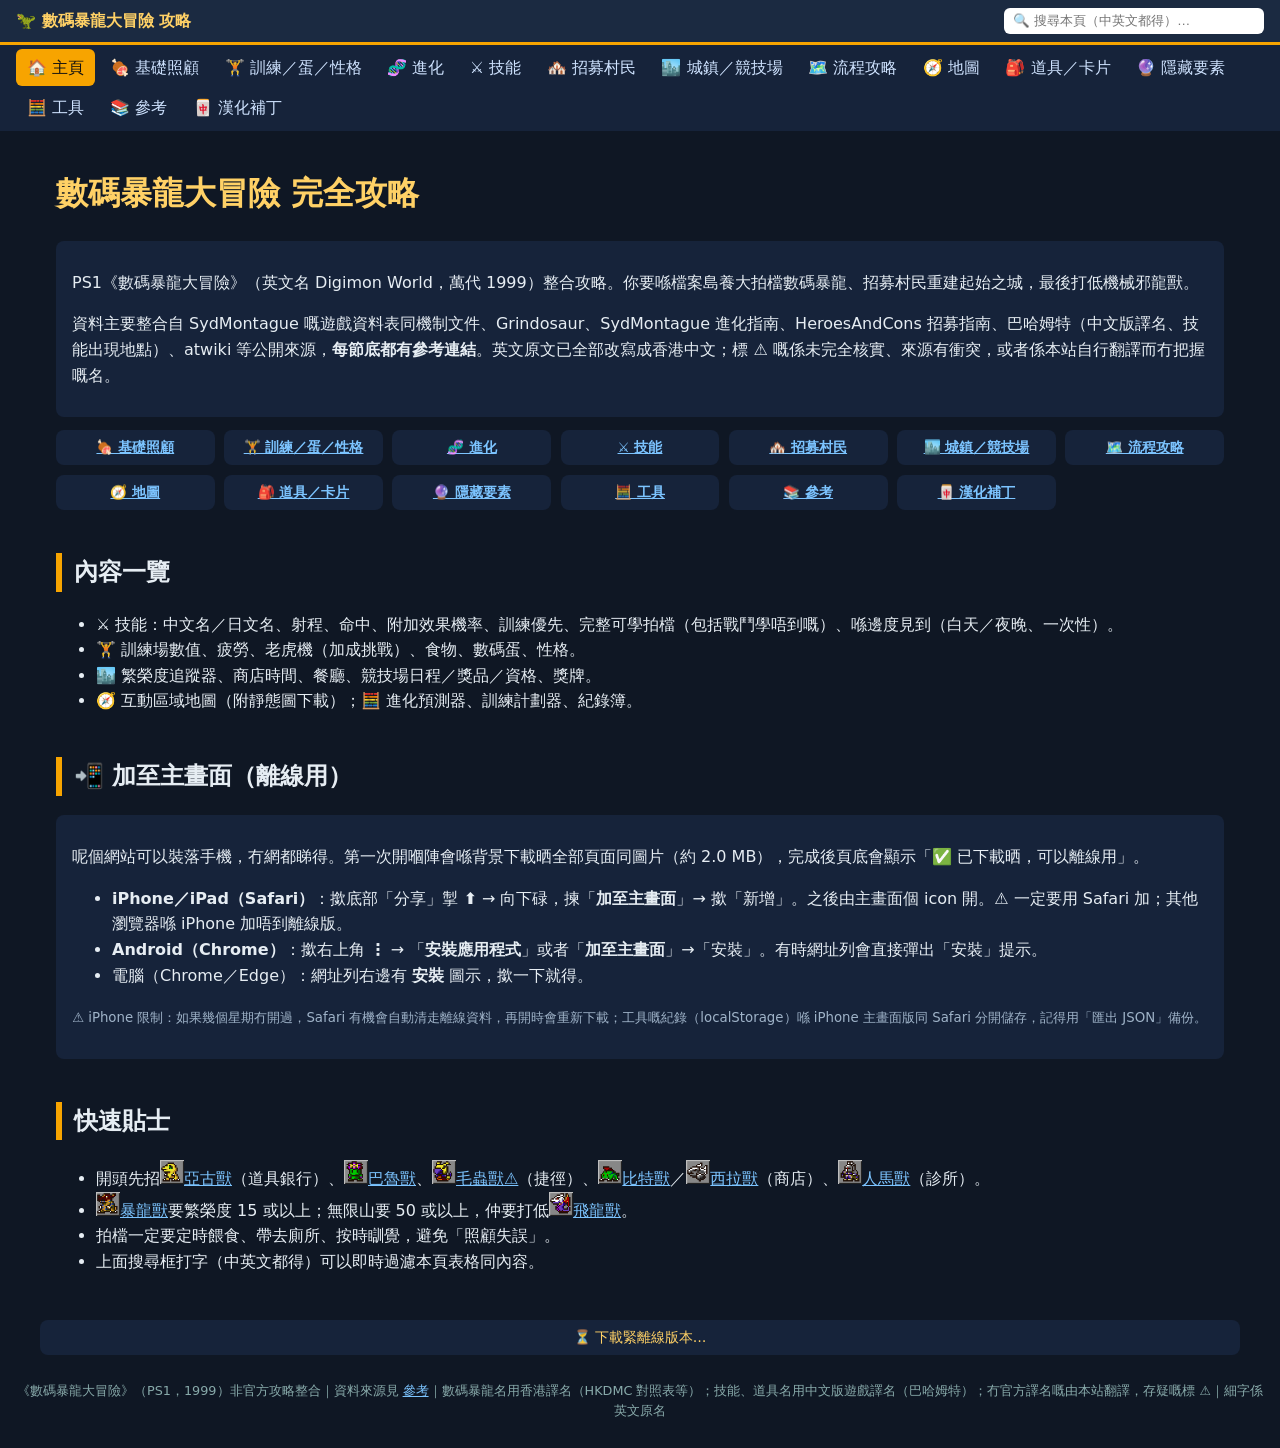
==== index.html @ 7f52abaa "Fix evolution text colour (.el class clash), cache-busting asset URLs, network-first SW for html/css" ====
<!doctype html><html lang="zh-HK"><head><meta charset="utf-8"><meta name="viewport" content="width=device-width,initial-scale=1"><title>數碼暴龍大冒險 完全攻略 – 數碼暴龍大冒險 攻略</title><link rel="stylesheet" href="style.css?v=881ddd2e5f"><link rel="manifest" href="manifest.webmanifest"><meta name="theme-color" content="#1b2a41"><link rel="icon" type="image/png" sizes="192x192" href="img/pwa/icon-192.png"><link rel="apple-touch-icon" href="img/pwa/apple-touch-icon.png"><meta name="apple-mobile-web-app-capable" content="yes"><meta name="mobile-web-app-capable" content="yes"><meta name="apple-mobile-web-app-status-bar-style" content="black-translucent"><meta name="apple-mobile-web-app-title" content="數碼暴龍攻略"></head><body>
<header><button id="hb" aria-label="選單">☰</button><a class="logo" href="index.html">🦖 數碼暴龍大冒險 攻略</a><input id="q" type="search" placeholder="🔍 搜尋本頁（中英文都得）…"></header>
<nav id="nav"><a href="index.html" class=on>🏠 主頁</a><a href="basics.html">🍖 基礎照顧</a><a href="training.html">🏋️ 訓練／蛋／性格</a><a href="evolution.html">🧬 進化</a><a href="techniques.html">⚔️ 技能</a><a href="recruitment.html">🏘️ 招募村民</a><a href="town.html">🏙️ 城鎮／競技場</a><a href="walkthrough.html">🗺️ 流程攻略</a><a href="map.html">🧭 地圖</a><a href="items.html">🎒 道具／卡片</a><a href="secrets.html">🔮 隱藏要素</a><a href="tools.html">🧮 工具</a><a href="references.html">📚 參考</a><a href="patch.html">🀄 漢化補丁</a></nav><main><h1>數碼暴龍大冒險 完全攻略</h1><div class="card"><p>PS1《數碼暴龍大冒險》（英文名 Digimon World，萬代 1999）整合攻略。你要喺檔案島養大拍檔數碼暴龍、招募村民重建起始之城，最後打低機械邪龍獸。</p>
<p>資料主要整合自 SydMontague 嘅遊戲資料表同機制文件、Grindosaur、SydMontague 進化指南、HeroesAndCons 招募指南、巴哈姆特（中文版譯名、技能出現地點）、atwiki 等公開來源，<b>每節底都有參考連結</b>。英文原文已全部改寫成香港中文；標 ⚠️ 嘅係未完全核實、來源有衝突，或者係本站自行翻譯而冇把握嘅名。</p></div>
<div class="grid"><div><a href="basics.html"><b>🍖 基礎照顧</b></a></div><div><a href="training.html"><b>🏋️ 訓練／蛋／性格</b></a></div><div><a href="evolution.html"><b>🧬 進化</b></a></div><div><a href="techniques.html"><b>⚔️ 技能</b></a></div><div><a href="recruitment.html"><b>🏘️ 招募村民</b></a></div><div><a href="town.html"><b>🏙️ 城鎮／競技場</b></a></div><div><a href="walkthrough.html"><b>🗺️ 流程攻略</b></a></div><div><a href="map.html"><b>🧭 地圖</b></a></div><div><a href="items.html"><b>🎒 道具／卡片</b></a></div><div><a href="secrets.html"><b>🔮 隱藏要素</b></a></div><div><a href="tools.html"><b>🧮 工具</b></a></div><div><a href="references.html"><b>📚 參考</b></a></div><div><a href="patch.html"><b>🀄 漢化補丁</b></a></div></div>
<h2>內容一覽</h2><ul><li>⚔️ 技能：中文名／日文名、射程、命中、附加效果機率、訓練優先、完整可學拍檔（包括戰鬥學唔到嘅）、喺邊度見到（白天／夜晚、一次性）。</li><li>🏋️ 訓練場數值、疲勞、老虎機（加成挑戰）、食物、數碼蛋、性格。</li><li>🏙️ 繁榮度追蹤器、商店時間、餐廳、競技場日程／獎品／資格、獎牌。</li><li>🧭 互動區域地圖（附靜態圖下載）；🧮 進化預測器、訓練計劃器、紀錄簿。</li></ul>
<h2 id="install">📲 加至主畫面（離線用）</h2><div class="card"><p>呢個網站可以裝落手機，冇網都睇得。第一次開嗰陣會喺背景下載晒全部頁面同圖片（約 2.0 MB），完成後頁底會顯示「✅ 已下載晒，可以離線用」。</p><ul><li><b>iPhone／iPad（Safari）</b>：撳底部「分享」掣 <b>⬆️</b> → 向下碌，揀「<b>加至主畫面</b>」→ 撳「新增」。之後由主畫面個 icon 開。⚠️ 一定要用 Safari 加；其他瀏覽器喺 iPhone 加唔到離線版。</li><li><b>Android（Chrome）</b>：撳右上角 <b>⋮</b> → 「<b>安裝應用程式</b>」或者「<b>加至主畫面</b>」→「安裝」。有時網址列會直接彈出「安裝」提示。</li><li>電腦（Chrome／Edge）：網址列右邊有 <b>安裝</b> 圖示，撳一下就得。</li></ul><p><small>⚠️ iPhone 限制：如果幾個星期冇開過，Safari 有機會自動清走離線資料，再開時會重新下載；工具嘅紀錄（localStorage）喺 iPhone 主畫面版同 Safari 分開儲存，記得用「匯出 JSON」備份。</small></p></div>
<h2>快速貼士</h2><ul><li>開頭先招<a href="evolution.html#d-agumon" title="Agumon"><img src="img/icons_agumon-icon.png" width="24" height="24" alt="" loading="lazy">亞古獸</a>（道具銀行）、<a href="evolution.html#d-palmon" title="Palmon"><img src="img/icons_palmon-icon.png" width="24" height="24" alt="" loading="lazy">巴魯獸</a>、<a href="evolution.html#d-kunemon" title="Kunemon"><img src="img/icons_kunemon-icon.png" width="24" height="24" alt="" loading="lazy">毛蟲獸⚠️</a>（捷徑）、<a href="evolution.html#d-betamon" title="Betamon"><img src="img/icons_betamon-icon.png" width="24" height="24" alt="" loading="lazy">比特獸</a>／<a href="evolution.html#d-coelamon" title="Coelamon"><img src="img/icons_coelamon-icon.png" width="24" height="24" alt="" loading="lazy">西拉獸</a>（商店）、<a href="evolution.html#d-centarumon" title="Centarumon"><img src="img/icons_centarumon-icon.png" width="24" height="24" alt="" loading="lazy">人馬獸</a>（診所）。</li><li><a href="evolution.html#d-greymon" title="Greymon"><img src="img/icons_greymon-icon.png" width="24" height="24" alt="" loading="lazy">暴龍獸</a>要繁榮度 15 或以上；無限山要 50 或以上，仲要打低<a href="evolution.html#d-airdramon" title="Airdramon"><img src="img/icons_airdramon-icon.png" width="24" height="24" alt="" loading="lazy">飛龍獸</a>。</li><li>拍檔一定要定時餵食、帶去廁所、按時瞓覺，避免「照顧失誤」。</li><li>上面搜尋框打字（中英文都得）可以即時過濾本頁表格同內容。</li></ul></main><div id="pwa-status" class="pwa-st" hidden></div><footer>《數碼暴龍大冒險》（PS1，1999）非官方攻略整合｜資料來源見 <a href="references.html">參考</a>｜數碼暴龍名用香港譯名（HKDMC 對照表等）；技能、道具名用中文版遊戲譯名（巴哈姆特）；冇官方譯名嘅由本站翻譯，存疑嘅標 ⚠️｜細字係英文原名</footer><script src="app.js?v=881ddd2e5f"></script></body></html>
---- style.css ----
*{box-sizing:border-box}body{margin:0;font-family:system-ui,"PingFang HK","Microsoft JhengHei",sans-serif;background:#0f1724;color:#e6edf3;line-height:1.6}
a{color:#7cc4ff}header{position:sticky;top:0;z-index:9;display:flex;gap:.6em;align-items:center;background:#1b2a41;padding:.5em 1em;border-bottom:3px solid #f7a400}
.logo{font-weight:700;color:#ffd166;text-decoration:none;white-space:nowrap}#q{margin-left:auto;padding:.4em .7em;border-radius:6px;border:0;width:min(260px,45vw)}
#hb{display:none;font-size:1.4em;background:none;border:0;color:#fff;cursor:pointer}
#nav{display:flex;flex-wrap:wrap;gap:.2em;background:#16233a;padding:.3em 1em}#nav a{padding:.35em .7em;border-radius:6px;text-decoration:none;color:#cfe3ff}#nav a.on,#nav a:hover{background:#f7a400;color:#111}
main{max-width:1200px;margin:auto;padding:1em}h1{color:#ffd166}h2{border-left:6px solid #f7a400;padding-left:.5em;margin-top:1.8em}h3{color:#9ad1ff}
.toc{background:#16233a;padding:.7em 1em;border-radius:8px;display:flex;flex-wrap:wrap;gap:.3em 1em}.toc b{width:100%}
.tw{overflow-x:auto;-webkit-overflow-scrolling:touch;margin:.6em 0}table{border-collapse:collapse;width:100%;font-size:.92em}th,td{border:1px solid #2c3e5c;padding:.35em .5em;vertical-align:top}th{background:#22385a;position:sticky;top:0}tr:nth-child(even) td{background:#132036}
td img{vertical-align:middle;image-rendering:pixelated;margin-right:3px}.ref{font-size:.85em;color:#9fb3c8}.warn{background:#3a2a10;border-left:4px solid #f7a400;padding:.5em .8em;border-radius:4px}
.card{background:#16233a;border-radius:8px;padding:.8em 1em;margin:.8em 0}.grid{display:grid;grid-template-columns:repeat(auto-fill,minmax(150px,1fr));gap:.6em}.grid div{background:#16233a;border-radius:8px;padding:.5em;text-align:center;font-size:.85em}.grid img{max-width:100%;image-rendering:pixelated}
.el{display:inline-block;padding:0 .4em;border-radius:4px;font-weight:700;color:#111}.Fire{background:#ff7b54}.Battle{background:#ffd166}.Air{background:#9ad1ff}.Earth{background:#8fd694}.Ice{background:#b8f2ff}.Mech{background:#c9c9c9}.Filth{background:#c49a6c}
.techlist{background:#0b3a7a;border:3px solid #cfe3ff;border-radius:6px;font-family:monospace}.techlist th{background:#06275a}.techlist td{background:#0b3a7a!important}
.hide{display:none!important}footer{text-align:center;font-size:.8em;color:#8aa;padding:2em 1em}small{color:#9fb3c8}
@media(max-width:760px){#hb{display:block}#nav{display:none;flex-direction:column}#nav.open{display:flex}.logo{font-size:.9em}
table.stack thead{display:none}table.stack tr{display:block;border:1px solid #2c3e5c;margin-bottom:.6em;border-radius:6px}table.stack td{display:flex;gap:.5em;border:0;border-bottom:1px solid #22385a}table.stack td:before{content:attr(data-l);font-weight:700;min-width:6.5em;color:#ffd166}}
.once{color:#ff8a8a}.lr{display:inline-block;margin:0 .5em .2em 0;white-space:nowrap}.lr.z{opacity:.6}.lr sub{color:#9fb3c8}
.techlist details{font-size:.85em;color:#cfe3ff}.techlist summary{cursor:pointer;color:#ffd166}
.pb{height:14px;background:#22385a;border-radius:7px;overflow:hidden}.pb div{height:100%;background:linear-gradient(90deg,#f7a400,#ffd166)}
#mile li.ok{color:#8fd694}#mile li:after{content:attr(data-t);color:#9fb3c8}
#prosgrid label{cursor:pointer;display:block}
.form{display:flex;flex-wrap:wrap;gap:.5em 1em;margin:.5em 0}.form label{display:flex;flex-direction:column;font-size:.85em}.form input,.form select{padding:.3em;border-radius:4px;border:1px solid #2c3e5c;background:#0f1724;color:#e6edf3;min-width:6em}
button,.btn{background:#f7a400;color:#111;border:0;border-radius:6px;padding:.4em .9em;cursor:pointer;font-weight:700}tr.win td{background:#3a2a10!important}
.mapwrap{overflow:auto;background:#0b1a2e;border-radius:8px}.mapf{display:flex;flex-wrap:wrap;gap:.4em 1em}
@media(max-width:760px){table.stack td{flex-wrap:wrap}table.stack td .lr{white-space:normal}}

.mapwrap{overflow:auto;background:#0b1a2e;border-radius:8px;-webkit-overflow-scrolling:touch}#dwmap{min-width:980px;width:100%;height:auto;display:block}
#dwmap .e{stroke:#6f8fb8;stroke-width:3;fill:none;stroke-linecap:round}#dwmap .e2{stroke:#6f8fb8;stroke-width:2.5;stroke-dasharray:7 6;fill:none}
#dwmap g.n rect{stroke-width:2}#dwmap g.n{cursor:pointer}#dwmap g.n:hover rect,#dwmap g.n.sel rect{stroke:#ffd166!important;stroke-width:3.5}#dwmap g.n.hl rect{stroke:#f7a400!important;stroke-width:4}
#dwmap .t1{fill:#fff;font-size:15px;text-anchor:middle;font-weight:700}#dwmap .t2{fill:#cfe3ff;font-size:10px;text-anchor:middle}#dwmap .mk{font-size:13px;text-anchor:middle}
#dwmap .rg{font-size:13px;fill:#9fb3c8;font-weight:700}
.legend{display:flex;flex-wrap:wrap;gap:.3em .9em;font-size:.85em;margin:.4em 0}.legend span i{display:inline-block;width:1em;height:1em;border-radius:3px;vertical-align:-2px;margin-right:3px}
.mapimg{max-width:100%;height:auto;border-radius:8px;display:block;margin:.5em 0}
#pwa-status{max-width:1200px;margin:1em auto 0;padding:.5em 1em;border-radius:8px;background:#16233a;font-size:.85em;text-align:center}#pwa-status.ok{color:#8fd694}#pwa-status.busy{color:#ffd166}
small[lang=en]{font-size:.78em;color:#8fa3b8}

.legend-ev{font-size:.9em}.muted{color:#8fa3b8}
.ejump{display:flex;flex-direction:column;gap:8px;margin:8px 0}.ej-r{display:flex;flex-wrap:wrap;gap:6px;align-items:center}.ej-r>b{min-width:4.5em;color:#8fa3b8;font-size:.9em}
.ej-r a{display:inline-flex;align-items:center;gap:3px;padding:2px 8px 2px 4px;background:#16233a;border:1px solid #22385a;border-radius:14px;font-size:.85em;color:#cfe3ff;text-decoration:none}.ej-r a:hover{border-color:#7cc4ff}
.evl{background:#16233a;border:1px solid #22385a;border-radius:10px;padding:12px;margin:14px 0;scroll-margin-top:60px}
.evl-h{display:flex;gap:10px;align-items:center;border-bottom:1px solid #22385a;padding-bottom:8px}.evl-n{display:flex;flex-direction:column}.evl-n b{font-size:1.15em;color:#e6edf3}.evl-m{font-size:.82em;color:#8fa3b8;margin-top:2px}
.evl-k{margin:10px 0 6px;font-size:.9em;color:#8fa3b8}
.ecs{display:grid;grid-template-columns:repeat(auto-fill,minmax(280px,1fr));gap:8px}
.ec{background:#0f1724;border:1px solid #22385a;border-radius:8px;padding:8px 10px}
.ec-t{display:flex;align-items:center;gap:6px;flex-wrap:wrap;margin-bottom:6px}.ec-t a{color:#7cc4ff;text-decoration:none}
.ec-i{background:#22385a;color:#cfe3ff;border-radius:50%;width:1.6em;height:1.6em;display:inline-flex;justify-content:center;align-items:center;font-size:.75em;font-weight:bold}
.ec-g{display:grid;grid-template-columns:auto 1fr;gap:4px 10px;font-size:.88em;align-items:start}.ec-g>b{white-space:nowrap;color:#8fa3b8;font-weight:normal}.evl,.evl .ec,.ec-g>div,.ec-g>div *,.ec-t small,.ec-s,.ec-s *{color:#e6edf3!important}.evl-m,.evl-m *:not(a),.evl-k,.ec-g>b,.ec-t small{color:#8fa3b8!important}.evl a,.ec-t a{color:#7cc4ff!important}.ec-g .ec-ref{color:#8fa3b8!important}
.ec-ss{display:flex;flex-wrap:wrap;gap:4px}.ec-s{background:#16233a;border-radius:4px;padding:0 6px;color:#cfe3ff}.ec-s b{color:#e6edf3}
.ec-ref{flex-basis:100%;font-size:.8em;color:#8fa3b8}
.ec-no{font-size:.85em;color:#8fa3b8;margin:0}.evl-top{display:block;text-align:right;font-size:.8em;margin-top:6px;color:#8fa3b8}
@media(max-width:600px){.ecs{grid-template-columns:1fr}.evl{padding:8px}}
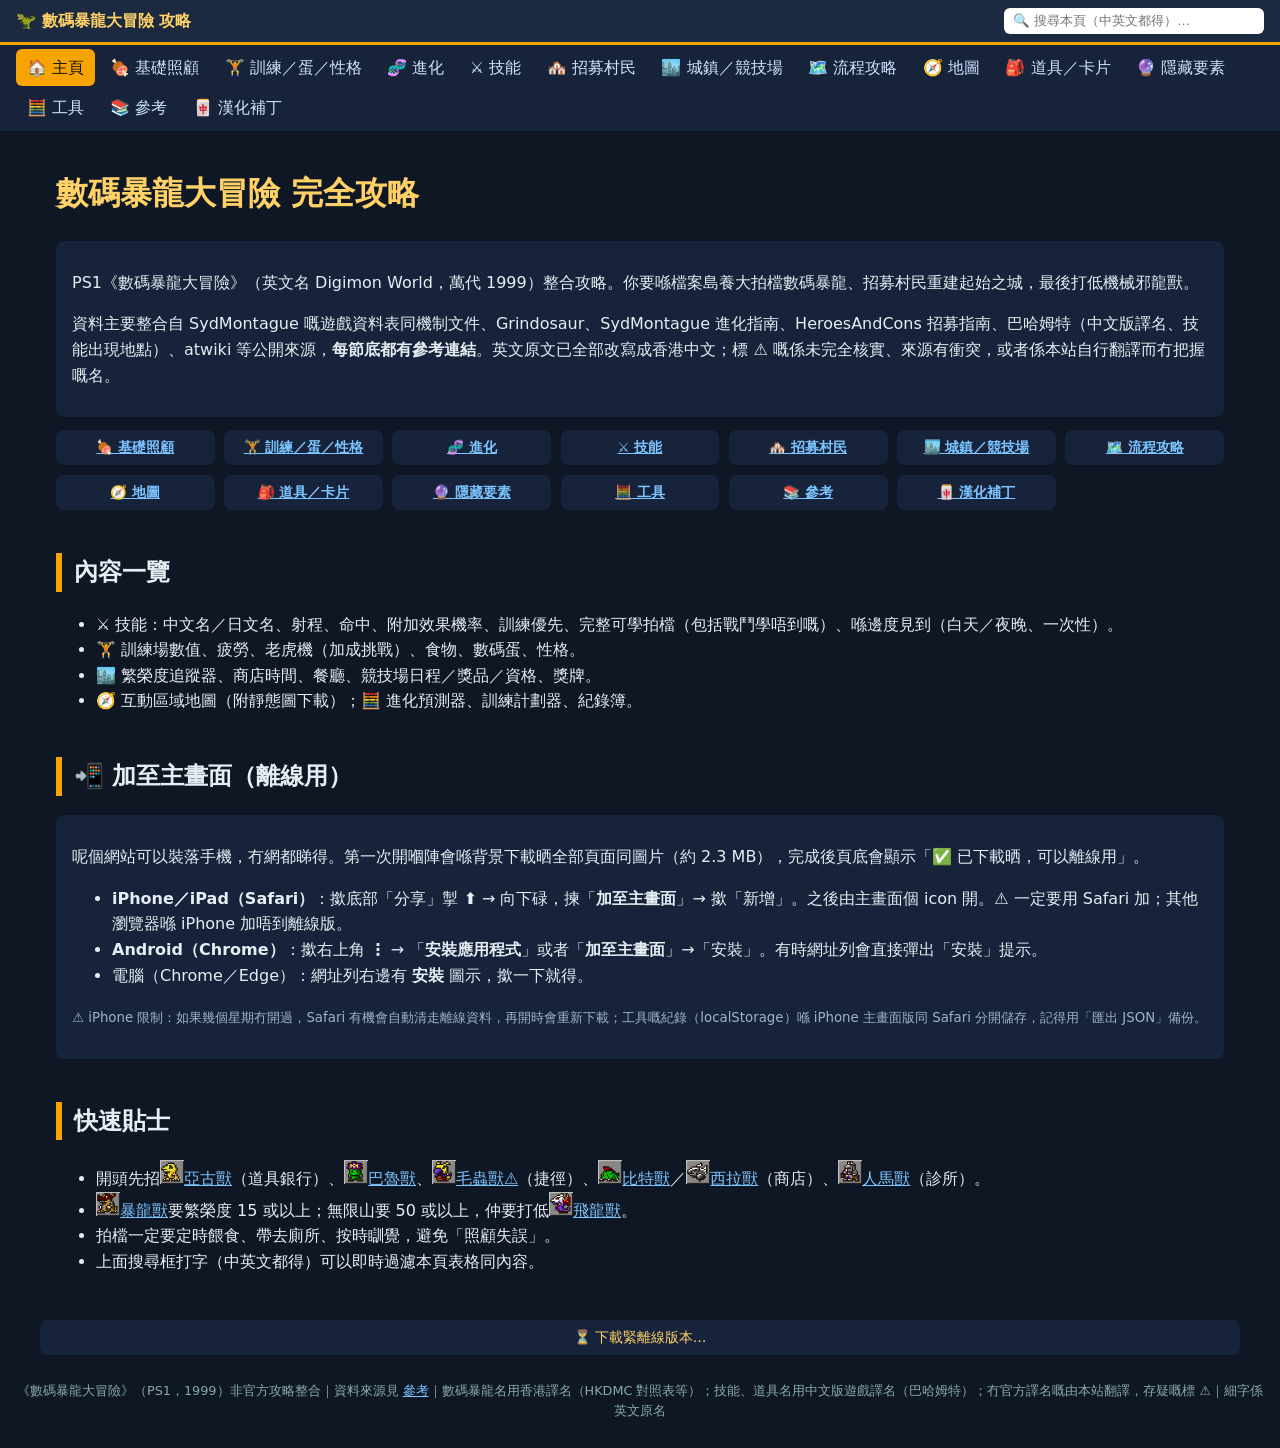
==== commit cd556e1c: "Map: full File Island map (SVG + PNG) redrawn from reference" ====
--- a/index.html
+++ b/index.html
@@ -1,8 +1,8 @@
-<!doctype html><html lang="zh-HK"><head><meta charset="utf-8"><meta name="viewport" content="width=device-width,initial-scale=1"><title>數碼暴龍大冒險 完全攻略 – 數碼暴龍大冒險 攻略</title><link rel="stylesheet" href="style.css?v=881ddd2e5f"><link rel="manifest" href="manifest.webmanifest"><meta name="theme-color" content="#1b2a41"><link rel="icon" type="image/png" sizes="192x192" href="img/pwa/icon-192.png"><link rel="apple-touch-icon" href="img/pwa/apple-touch-icon.png"><meta name="apple-mobile-web-app-capable" content="yes"><meta name="mobile-web-app-capable" content="yes"><meta name="apple-mobile-web-app-status-bar-style" content="black-translucent"><meta name="apple-mobile-web-app-title" content="數碼暴龍攻略"></head><body>
+<!doctype html><html lang="zh-HK"><head><meta charset="utf-8"><meta name="viewport" content="width=device-width,initial-scale=1"><title>數碼暴龍大冒險 完全攻略 – 數碼暴龍大冒險 攻略</title><link rel="stylesheet" href="style.css?v=17de034694"><link rel="manifest" href="manifest.webmanifest"><meta name="theme-color" content="#1b2a41"><link rel="icon" type="image/png" sizes="192x192" href="img/pwa/icon-192.png"><link rel="apple-touch-icon" href="img/pwa/apple-touch-icon.png"><meta name="apple-mobile-web-app-capable" content="yes"><meta name="mobile-web-app-capable" content="yes"><meta name="apple-mobile-web-app-status-bar-style" content="black-translucent"><meta name="apple-mobile-web-app-title" content="數碼暴龍攻略"></head><body>
 <header><button id="hb" aria-label="選單">☰</button><a class="logo" href="index.html">🦖 數碼暴龍大冒險 攻略</a><input id="q" type="search" placeholder="🔍 搜尋本頁（中英文都得）…"></header>
 <nav id="nav"><a href="index.html" class=on>🏠 主頁</a><a href="basics.html">🍖 基礎照顧</a><a href="training.html">🏋️ 訓練／蛋／性格</a><a href="evolution.html">🧬 進化</a><a href="techniques.html">⚔️ 技能</a><a href="recruitment.html">🏘️ 招募村民</a><a href="town.html">🏙️ 城鎮／競技場</a><a href="walkthrough.html">🗺️ 流程攻略</a><a href="map.html">🧭 地圖</a><a href="items.html">🎒 道具／卡片</a><a href="secrets.html">🔮 隱藏要素</a><a href="tools.html">🧮 工具</a><a href="references.html">📚 參考</a><a href="patch.html">🀄 漢化補丁</a></nav><main><h1>數碼暴龍大冒險 完全攻略</h1><div class="card"><p>PS1《數碼暴龍大冒險》（英文名 Digimon World，萬代 1999）整合攻略。你要喺檔案島養大拍檔數碼暴龍、招募村民重建起始之城，最後打低機械邪龍獸。</p>
 <p>資料主要整合自 SydMontague 嘅遊戲資料表同機制文件、Grindosaur、SydMontague 進化指南、HeroesAndCons 招募指南、巴哈姆特（中文版譯名、技能出現地點）、atwiki 等公開來源，<b>每節底都有參考連結</b>。英文原文已全部改寫成香港中文；標 ⚠️ 嘅係未完全核實、來源有衝突，或者係本站自行翻譯而冇把握嘅名。</p></div>
 <div class="grid"><div><a href="basics.html"><b>🍖 基礎照顧</b></a></div><div><a href="training.html"><b>🏋️ 訓練／蛋／性格</b></a></div><div><a href="evolution.html"><b>🧬 進化</b></a></div><div><a href="techniques.html"><b>⚔️ 技能</b></a></div><div><a href="recruitment.html"><b>🏘️ 招募村民</b></a></div><div><a href="town.html"><b>🏙️ 城鎮／競技場</b></a></div><div><a href="walkthrough.html"><b>🗺️ 流程攻略</b></a></div><div><a href="map.html"><b>🧭 地圖</b></a></div><div><a href="items.html"><b>🎒 道具／卡片</b></a></div><div><a href="secrets.html"><b>🔮 隱藏要素</b></a></div><div><a href="tools.html"><b>🧮 工具</b></a></div><div><a href="references.html"><b>📚 參考</b></a></div><div><a href="patch.html"><b>🀄 漢化補丁</b></a></div></div>
 <h2>內容一覽</h2><ul><li>⚔️ 技能：中文名／日文名、射程、命中、附加效果機率、訓練優先、完整可學拍檔（包括戰鬥學唔到嘅）、喺邊度見到（白天／夜晚、一次性）。</li><li>🏋️ 訓練場數值、疲勞、老虎機（加成挑戰）、食物、數碼蛋、性格。</li><li>🏙️ 繁榮度追蹤器、商店時間、餐廳、競技場日程／獎品／資格、獎牌。</li><li>🧭 互動區域地圖（附靜態圖下載）；🧮 進化預測器、訓練計劃器、紀錄簿。</li></ul>
-<h2 id="install">📲 加至主畫面（離線用）</h2><div class="card"><p>呢個網站可以裝落手機，冇網都睇得。第一次開嗰陣會喺背景下載晒全部頁面同圖片（約 2.0 MB），完成後頁底會顯示「✅ 已下載晒，可以離線用」。</p><ul><li><b>iPhone／iPad（Safari）</b>：撳底部「分享」掣 <b>⬆️</b> → 向下碌，揀「<b>加至主畫面</b>」→ 撳「新增」。之後由主畫面個 icon 開。⚠️ 一定要用 Safari 加；其他瀏覽器喺 iPhone 加唔到離線版。</li><li><b>Android（Chrome）</b>：撳右上角 <b>⋮</b> → 「<b>安裝應用程式</b>」或者「<b>加至主畫面</b>」→「安裝」。有時網址列會直接彈出「安裝」提示。</li><li>電腦（Chrome／Edge）：網址列右邊有 <b>安裝</b> 圖示，撳一下就得。</li></ul><p><small>⚠️ iPhone 限制：如果幾個星期冇開過，Safari 有機會自動清走離線資料，再開時會重新下載；工具嘅紀錄（localStorage）喺 iPhone 主畫面版同 Safari 分開儲存，記得用「匯出 JSON」備份。</small></p></div>
-<h2>快速貼士</h2><ul><li>開頭先招<a href="evolution.html#d-agumon" title="Agumon"><img src="img/icons_agumon-icon.png" width="24" height="24" alt="" loading="lazy">亞古獸</a>（道具銀行）、<a href="evolution.html#d-palmon" title="Palmon"><img src="img/icons_palmon-icon.png" width="24" height="24" alt="" loading="lazy">巴魯獸</a>、<a href="evolution.html#d-kunemon" title="Kunemon"><img src="img/icons_kunemon-icon.png" width="24" height="24" alt="" loading="lazy">毛蟲獸⚠️</a>（捷徑）、<a href="evolution.html#d-betamon" title="Betamon"><img src="img/icons_betamon-icon.png" width="24" height="24" alt="" loading="lazy">比特獸</a>／<a href="evolution.html#d-coelamon" title="Coelamon"><img src="img/icons_coelamon-icon.png" width="24" height="24" alt="" loading="lazy">西拉獸</a>（商店）、<a href="evolution.html#d-centarumon" title="Centarumon"><img src="img/icons_centarumon-icon.png" width="24" height="24" alt="" loading="lazy">人馬獸</a>（診所）。</li><li><a href="evolution.html#d-greymon" title="Greymon"><img src="img/icons_greymon-icon.png" width="24" height="24" alt="" loading="lazy">暴龍獸</a>要繁榮度 15 或以上；無限山要 50 或以上，仲要打低<a href="evolution.html#d-airdramon" title="Airdramon"><img src="img/icons_airdramon-icon.png" width="24" height="24" alt="" loading="lazy">飛龍獸</a>。</li><li>拍檔一定要定時餵食、帶去廁所、按時瞓覺，避免「照顧失誤」。</li><li>上面搜尋框打字（中英文都得）可以即時過濾本頁表格同內容。</li></ul></main><div id="pwa-status" class="pwa-st" hidden></div><footer>《數碼暴龍大冒險》（PS1，1999）非官方攻略整合｜資料來源見 <a href="references.html">參考</a>｜數碼暴龍名用香港譯名（HKDMC 對照表等）；技能、道具名用中文版遊戲譯名（巴哈姆特）；冇官方譯名嘅由本站翻譯，存疑嘅標 ⚠️｜細字係英文原名</footer><script src="app.js?v=881ddd2e5f"></script></body></html>+<h2 id="install">📲 加至主畫面（離線用）</h2><div class="card"><p>呢個網站可以裝落手機，冇網都睇得。第一次開嗰陣會喺背景下載晒全部頁面同圖片（約 2.3 MB），完成後頁底會顯示「✅ 已下載晒，可以離線用」。</p><ul><li><b>iPhone／iPad（Safari）</b>：撳底部「分享」掣 <b>⬆️</b> → 向下碌，揀「<b>加至主畫面</b>」→ 撳「新增」。之後由主畫面個 icon 開。⚠️ 一定要用 Safari 加；其他瀏覽器喺 iPhone 加唔到離線版。</li><li><b>Android（Chrome）</b>：撳右上角 <b>⋮</b> → 「<b>安裝應用程式</b>」或者「<b>加至主畫面</b>」→「安裝」。有時網址列會直接彈出「安裝」提示。</li><li>電腦（Chrome／Edge）：網址列右邊有 <b>安裝</b> 圖示，撳一下就得。</li></ul><p><small>⚠️ iPhone 限制：如果幾個星期冇開過，Safari 有機會自動清走離線資料，再開時會重新下載；工具嘅紀錄（localStorage）喺 iPhone 主畫面版同 Safari 分開儲存，記得用「匯出 JSON」備份。</small></p></div>
+<h2>快速貼士</h2><ul><li>開頭先招<a href="evolution.html#d-agumon" title="Agumon"><img src="img/icons_agumon-icon.png" width="24" height="24" alt="" loading="lazy">亞古獸</a>（道具銀行）、<a href="evolution.html#d-palmon" title="Palmon"><img src="img/icons_palmon-icon.png" width="24" height="24" alt="" loading="lazy">巴魯獸</a>、<a href="evolution.html#d-kunemon" title="Kunemon"><img src="img/icons_kunemon-icon.png" width="24" height="24" alt="" loading="lazy">毛蟲獸⚠️</a>（捷徑）、<a href="evolution.html#d-betamon" title="Betamon"><img src="img/icons_betamon-icon.png" width="24" height="24" alt="" loading="lazy">比特獸</a>／<a href="evolution.html#d-coelamon" title="Coelamon"><img src="img/icons_coelamon-icon.png" width="24" height="24" alt="" loading="lazy">西拉獸</a>（商店）、<a href="evolution.html#d-centarumon" title="Centarumon"><img src="img/icons_centarumon-icon.png" width="24" height="24" alt="" loading="lazy">人馬獸</a>（診所）。</li><li><a href="evolution.html#d-greymon" title="Greymon"><img src="img/icons_greymon-icon.png" width="24" height="24" alt="" loading="lazy">暴龍獸</a>要繁榮度 15 或以上；無限山要 50 或以上，仲要打低<a href="evolution.html#d-airdramon" title="Airdramon"><img src="img/icons_airdramon-icon.png" width="24" height="24" alt="" loading="lazy">飛龍獸</a>。</li><li>拍檔一定要定時餵食、帶去廁所、按時瞓覺，避免「照顧失誤」。</li><li>上面搜尋框打字（中英文都得）可以即時過濾本頁表格同內容。</li></ul></main><div id="pwa-status" class="pwa-st" hidden></div><footer>《數碼暴龍大冒險》（PS1，1999）非官方攻略整合｜資料來源見 <a href="references.html">參考</a>｜數碼暴龍名用香港譯名（HKDMC 對照表等）；技能、道具名用中文版遊戲譯名（巴哈姆特）；冇官方譯名嘅由本站翻譯，存疑嘅標 ⚠️｜細字係英文原名</footer><script src="app.js?v=17de034694"></script></body></html>
--- a/style.css
+++ b/style.css
@@ -29,22 +29,28 @@
 #dwmap .t1{fill:#fff;font-size:15px;text-anchor:middle;font-weight:700}#dwmap .t2{fill:#cfe3ff;font-size:10px;text-anchor:middle}#dwmap .mk{font-size:13px;text-anchor:middle}
 #dwmap .rg{font-size:13px;fill:#9fb3c8;font-weight:700}
 .legend{display:flex;flex-wrap:wrap;gap:.3em .9em;font-size:.85em;margin:.4em 0}.legend span i{display:inline-block;width:1em;height:1em;border-radius:3px;vertical-align:-2px;margin-right:3px}
+.refwrap{overflow:auto;background:#05070b;border-radius:10px;border:1px solid #2c3b52;-webkit-overflow-scrolling:touch;max-height:90vh}.refwrap svg{display:block;height:auto;max-width:none}
 .mapimg{max-width:100%;height:auto;border-radius:8px;display:block;margin:.5em 0}
 #pwa-status{max-width:1200px;margin:1em auto 0;padding:.5em 1em;border-radius:8px;background:#16233a;font-size:.85em;text-align:center}#pwa-status.ok{color:#8fd694}#pwa-status.busy{color:#ffd166}
 small[lang=en]{font-size:.78em;color:#8fa3b8}
 
-.legend-ev{font-size:.9em}.muted{color:#8fa3b8}
+.legend-ev{font-size:.9em;color:#e6edf3}.legend-ev .muted,.muted{color:#8fa3b8}
 .ejump{display:flex;flex-direction:column;gap:8px;margin:8px 0}.ej-r{display:flex;flex-wrap:wrap;gap:6px;align-items:center}.ej-r>b{min-width:4.5em;color:#8fa3b8;font-size:.9em}
 .ej-r a{display:inline-flex;align-items:center;gap:3px;padding:2px 8px 2px 4px;background:#16233a;border:1px solid #22385a;border-radius:14px;font-size:.85em;color:#cfe3ff;text-decoration:none}.ej-r a:hover{border-color:#7cc4ff}
-.evl{background:#16233a;border:1px solid #22385a;border-radius:10px;padding:12px;margin:14px 0;scroll-margin-top:60px}
-.evl-h{display:flex;gap:10px;align-items:center;border-bottom:1px solid #22385a;padding-bottom:8px}.evl-n{display:flex;flex-direction:column}.evl-n b{font-size:1.15em;color:#e6edf3}.evl-m{font-size:.82em;color:#8fa3b8;margin-top:2px}
-.evl-k{margin:10px 0 6px;font-size:.9em;color:#8fa3b8}
-.ecs{display:grid;grid-template-columns:repeat(auto-fill,minmax(280px,1fr));gap:8px}
-.ec{background:#0f1724;border:1px solid #22385a;border-radius:8px;padding:8px 10px}
-.ec-t{display:flex;align-items:center;gap:6px;flex-wrap:wrap;margin-bottom:6px}.ec-t a{color:#7cc4ff;text-decoration:none}
-.ec-i{background:#22385a;color:#cfe3ff;border-radius:50%;width:1.6em;height:1.6em;display:inline-flex;justify-content:center;align-items:center;font-size:.75em;font-weight:bold}
-.ec-g{display:grid;grid-template-columns:auto 1fr;gap:4px 10px;font-size:.88em;align-items:start}.ec-g>b{white-space:nowrap;color:#8fa3b8;font-weight:normal}.evl,.evl .ec,.ec-g>div,.ec-g>div *,.ec-t small,.ec-s,.ec-s *{color:#e6edf3!important}.evl-m,.evl-m *:not(a),.evl-k,.ec-g>b,.ec-t small{color:#8fa3b8!important}.evl a,.ec-t a{color:#7cc4ff!important}.ec-g .ec-ref{color:#8fa3b8!important}
-.ec-ss{display:flex;flex-wrap:wrap;gap:4px}.ec-s{background:#16233a;border-radius:4px;padding:0 6px;color:#cfe3ff}.ec-s b{color:#e6edf3}
-.ec-ref{flex-basis:100%;font-size:.8em;color:#8fa3b8}
-.ec-no{font-size:.85em;color:#8fa3b8;margin:0}.evl-top{display:block;text-align:right;font-size:.8em;margin-top:6px;color:#8fa3b8}
-@media(max-width:600px){.ecs{grid-template-columns:1fr}.evl{padding:8px}}
+.evw{overflow-x:auto;margin:.5em 0 1.5em}
+table.evtb{width:100%;border-collapse:collapse;font-size:.9em;color:#e6edf3;background:#0f1724}
+.evtb thead th{background:#22385a;color:#e6edf3;text-align:left;padding:6px 8px;font-weight:600;position:static}
+.evtb td{padding:6px 8px;border-top:1px solid #1d2d47;vertical-align:top;color:#e6edf3}
+.evtb tbody tr:not(.evh):nth-child(even) td{background:#121d2f}
+.evtb tbody{scroll-margin-top:60px}
+.evtb tr.evh th{background:#16233a;color:#e6edf3;text-align:left;padding:8px;border-top:2px solid #2d4a73;font-weight:normal;position:static}
+.evh img{vertical-align:middle;margin-right:8px}.evhn b{font-size:1.1em;color:#e6edf3}.evhn small,.evtb small{color:#8fa3b8}.evhm{display:block;margin:2px 0 0 48px;font-size:.85em;color:#8fa3b8}
+.evtb a{color:#7cc4ff;text-decoration:none}.evtb a:hover{text-decoration:underline}
+.evt{white-space:nowrap}.evt img{vertical-align:middle;margin:0 4px}.evt small{display:block;margin-left:52px;font-size:.78em}
+.evi{display:inline-flex;width:1.5em;height:1.5em;border-radius:50%;background:#22385a;color:#cfe3ff;font-size:.75em;justify-content:center;align-items:center;font-weight:bold}
+.evs{display:inline-block;background:#1b2a41;color:#cfe3ff;border-radius:4px;padding:0 6px;margin:1px 3px 1px 0;white-space:nowrap}.evs b{color:#fff}
+.evref{font-size:.78em;color:#8fa3b8!important;max-width:15em}.evmu{color:#8fa3b8}
+@media(max-width:700px){.evtb thead{display:none}.evtb,.evtb tbody,.evtb tr,.evtb td,.evtb th{display:block;width:auto}
+.evtb tr:not(.evh){border-top:1px solid #22385a;padding:6px 4px}.evtb tbody tr:not(.evh):nth-child(even) td{background:none}.evtb tbody tr:not(.evh):nth-child(even){background:#121d2f}
+.evtb td{border:0;padding:2px 6px 2px 6.4em;position:relative;max-width:none}.evtb td::before{content:attr(data-l);color:#8fa3b8;font-size:.82em;position:absolute;left:6px;top:4px}
+.evtb td.evt{display:block;white-space:normal;padding-left:6px}.evtb td.evt small{display:inline;margin-left:4px}.evtb td.evt::before{content:none}.evhm{margin-left:0}}
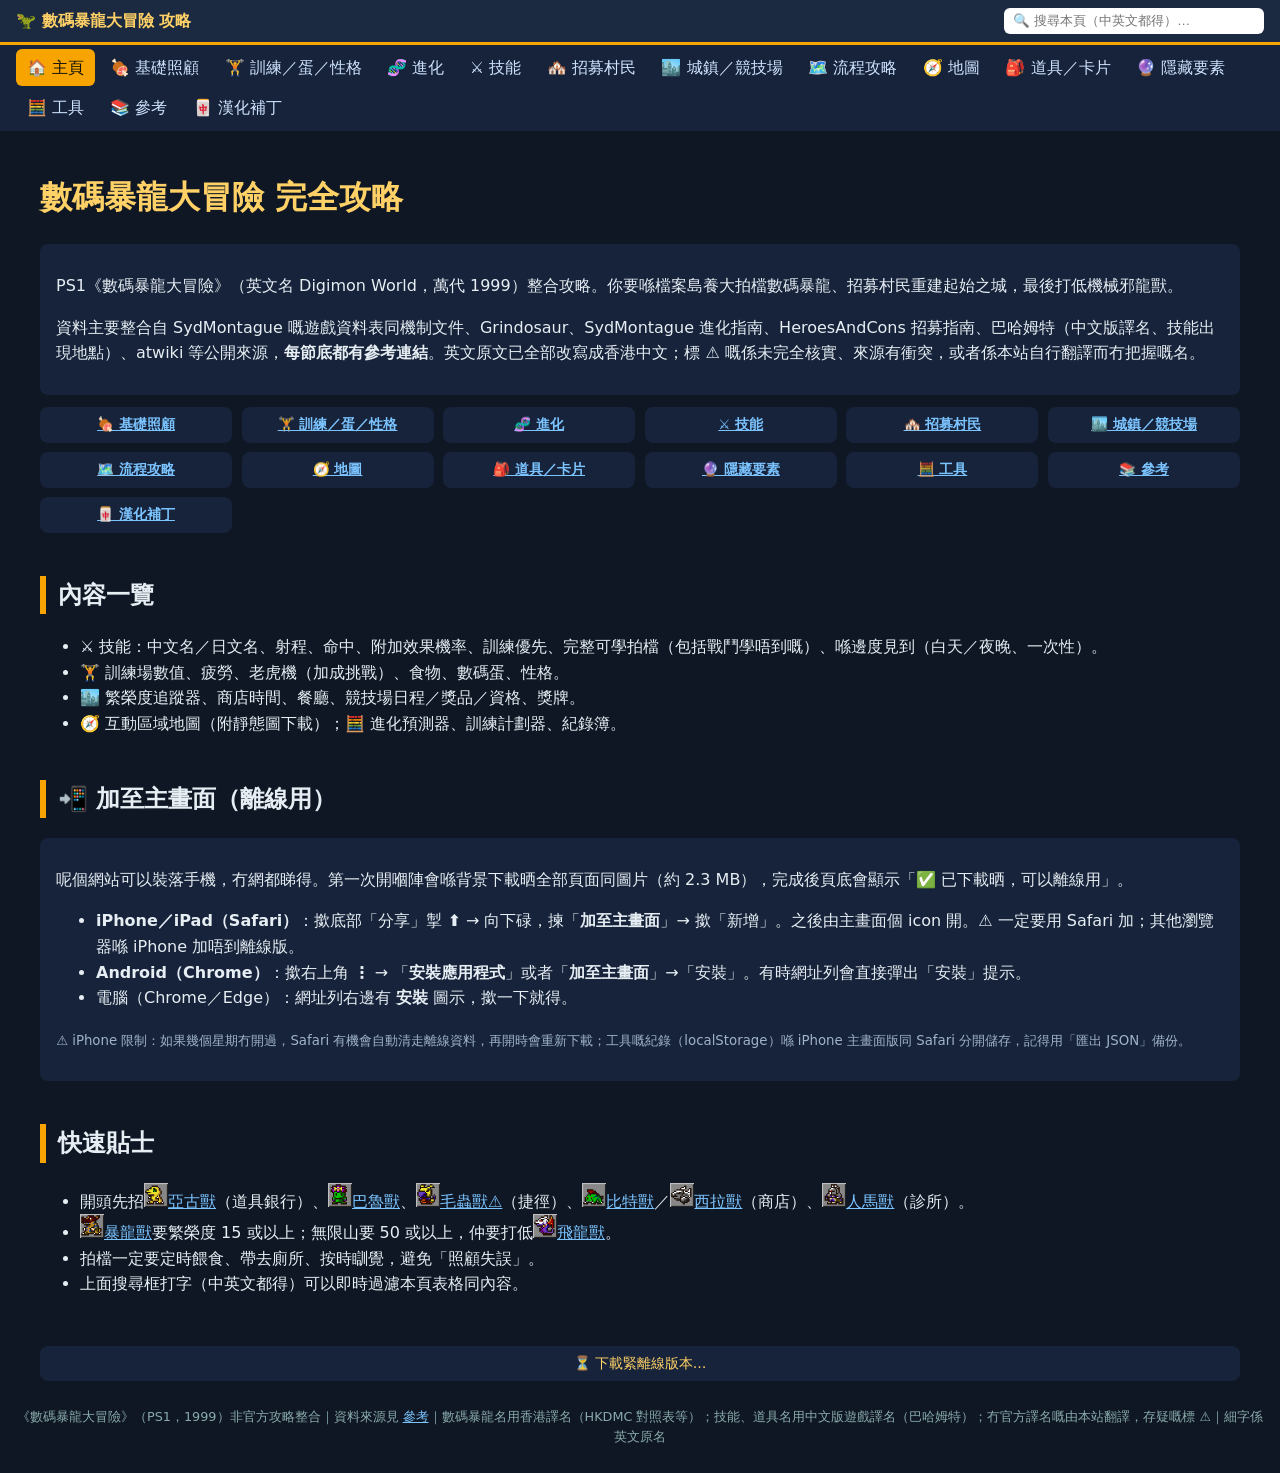
==== commit 759f225a: "Desktop wide layout (>=1024px); CSS extras reapplied by techgrid.py" ====
--- a/index.html
+++ b/index.html
@@ -1,8 +1,8 @@
-<!doctype html><html lang="zh-HK"><head><meta charset="utf-8"><meta name="viewport" content="width=device-width,initial-scale=1"><title>數碼暴龍大冒險 完全攻略 – 數碼暴龍大冒險 攻略</title><link rel="stylesheet" href="style.css?v=17de034694"><link rel="manifest" href="manifest.webmanifest"><meta name="theme-color" content="#1b2a41"><link rel="icon" type="image/png" sizes="192x192" href="img/pwa/icon-192.png"><link rel="apple-touch-icon" href="img/pwa/apple-touch-icon.png"><meta name="apple-mobile-web-app-capable" content="yes"><meta name="mobile-web-app-capable" content="yes"><meta name="apple-mobile-web-app-status-bar-style" content="black-translucent"><meta name="apple-mobile-web-app-title" content="數碼暴龍攻略"></head><body>
+<!doctype html><html lang="zh-HK"><head><meta charset="utf-8"><meta name="viewport" content="width=device-width,initial-scale=1"><title>數碼暴龍大冒險 完全攻略 – 數碼暴龍大冒險 攻略</title><link rel="stylesheet" href="style.css?v=a59ac7e43f"><link rel="manifest" href="manifest.webmanifest"><meta name="theme-color" content="#1b2a41"><link rel="icon" type="image/png" sizes="192x192" href="img/pwa/icon-192.png"><link rel="apple-touch-icon" href="img/pwa/apple-touch-icon.png"><meta name="apple-mobile-web-app-capable" content="yes"><meta name="mobile-web-app-capable" content="yes"><meta name="apple-mobile-web-app-status-bar-style" content="black-translucent"><meta name="apple-mobile-web-app-title" content="數碼暴龍攻略"></head><body>
 <header><button id="hb" aria-label="選單">☰</button><a class="logo" href="index.html">🦖 數碼暴龍大冒險 攻略</a><input id="q" type="search" placeholder="🔍 搜尋本頁（中英文都得）…"></header>
 <nav id="nav"><a href="index.html" class=on>🏠 主頁</a><a href="basics.html">🍖 基礎照顧</a><a href="training.html">🏋️ 訓練／蛋／性格</a><a href="evolution.html">🧬 進化</a><a href="techniques.html">⚔️ 技能</a><a href="recruitment.html">🏘️ 招募村民</a><a href="town.html">🏙️ 城鎮／競技場</a><a href="walkthrough.html">🗺️ 流程攻略</a><a href="map.html">🧭 地圖</a><a href="items.html">🎒 道具／卡片</a><a href="secrets.html">🔮 隱藏要素</a><a href="tools.html">🧮 工具</a><a href="references.html">📚 參考</a><a href="patch.html">🀄 漢化補丁</a></nav><main><h1>數碼暴龍大冒險 完全攻略</h1><div class="card"><p>PS1《數碼暴龍大冒險》（英文名 Digimon World，萬代 1999）整合攻略。你要喺檔案島養大拍檔數碼暴龍、招募村民重建起始之城，最後打低機械邪龍獸。</p>
 <p>資料主要整合自 SydMontague 嘅遊戲資料表同機制文件、Grindosaur、SydMontague 進化指南、HeroesAndCons 招募指南、巴哈姆特（中文版譯名、技能出現地點）、atwiki 等公開來源，<b>每節底都有參考連結</b>。英文原文已全部改寫成香港中文；標 ⚠️ 嘅係未完全核實、來源有衝突，或者係本站自行翻譯而冇把握嘅名。</p></div>
 <div class="grid"><div><a href="basics.html"><b>🍖 基礎照顧</b></a></div><div><a href="training.html"><b>🏋️ 訓練／蛋／性格</b></a></div><div><a href="evolution.html"><b>🧬 進化</b></a></div><div><a href="techniques.html"><b>⚔️ 技能</b></a></div><div><a href="recruitment.html"><b>🏘️ 招募村民</b></a></div><div><a href="town.html"><b>🏙️ 城鎮／競技場</b></a></div><div><a href="walkthrough.html"><b>🗺️ 流程攻略</b></a></div><div><a href="map.html"><b>🧭 地圖</b></a></div><div><a href="items.html"><b>🎒 道具／卡片</b></a></div><div><a href="secrets.html"><b>🔮 隱藏要素</b></a></div><div><a href="tools.html"><b>🧮 工具</b></a></div><div><a href="references.html"><b>📚 參考</b></a></div><div><a href="patch.html"><b>🀄 漢化補丁</b></a></div></div>
 <h2>內容一覽</h2><ul><li>⚔️ 技能：中文名／日文名、射程、命中、附加效果機率、訓練優先、完整可學拍檔（包括戰鬥學唔到嘅）、喺邊度見到（白天／夜晚、一次性）。</li><li>🏋️ 訓練場數值、疲勞、老虎機（加成挑戰）、食物、數碼蛋、性格。</li><li>🏙️ 繁榮度追蹤器、商店時間、餐廳、競技場日程／獎品／資格、獎牌。</li><li>🧭 互動區域地圖（附靜態圖下載）；🧮 進化預測器、訓練計劃器、紀錄簿。</li></ul>
 <h2 id="install">📲 加至主畫面（離線用）</h2><div class="card"><p>呢個網站可以裝落手機，冇網都睇得。第一次開嗰陣會喺背景下載晒全部頁面同圖片（約 2.3 MB），完成後頁底會顯示「✅ 已下載晒，可以離線用」。</p><ul><li><b>iPhone／iPad（Safari）</b>：撳底部「分享」掣 <b>⬆️</b> → 向下碌，揀「<b>加至主畫面</b>」→ 撳「新增」。之後由主畫面個 icon 開。⚠️ 一定要用 Safari 加；其他瀏覽器喺 iPhone 加唔到離線版。</li><li><b>Android（Chrome）</b>：撳右上角 <b>⋮</b> → 「<b>安裝應用程式</b>」或者「<b>加至主畫面</b>」→「安裝」。有時網址列會直接彈出「安裝」提示。</li><li>電腦（Chrome／Edge）：網址列右邊有 <b>安裝</b> 圖示，撳一下就得。</li></ul><p><small>⚠️ iPhone 限制：如果幾個星期冇開過，Safari 有機會自動清走離線資料，再開時會重新下載；工具嘅紀錄（localStorage）喺 iPhone 主畫面版同 Safari 分開儲存，記得用「匯出 JSON」備份。</small></p></div>
-<h2>快速貼士</h2><ul><li>開頭先招<a href="evolution.html#d-agumon" title="Agumon"><img src="img/icons_agumon-icon.png" width="24" height="24" alt="" loading="lazy">亞古獸</a>（道具銀行）、<a href="evolution.html#d-palmon" title="Palmon"><img src="img/icons_palmon-icon.png" width="24" height="24" alt="" loading="lazy">巴魯獸</a>、<a href="evolution.html#d-kunemon" title="Kunemon"><img src="img/icons_kunemon-icon.png" width="24" height="24" alt="" loading="lazy">毛蟲獸⚠️</a>（捷徑）、<a href="evolution.html#d-betamon" title="Betamon"><img src="img/icons_betamon-icon.png" width="24" height="24" alt="" loading="lazy">比特獸</a>／<a href="evolution.html#d-coelamon" title="Coelamon"><img src="img/icons_coelamon-icon.png" width="24" height="24" alt="" loading="lazy">西拉獸</a>（商店）、<a href="evolution.html#d-centarumon" title="Centarumon"><img src="img/icons_centarumon-icon.png" width="24" height="24" alt="" loading="lazy">人馬獸</a>（診所）。</li><li><a href="evolution.html#d-greymon" title="Greymon"><img src="img/icons_greymon-icon.png" width="24" height="24" alt="" loading="lazy">暴龍獸</a>要繁榮度 15 或以上；無限山要 50 或以上，仲要打低<a href="evolution.html#d-airdramon" title="Airdramon"><img src="img/icons_airdramon-icon.png" width="24" height="24" alt="" loading="lazy">飛龍獸</a>。</li><li>拍檔一定要定時餵食、帶去廁所、按時瞓覺，避免「照顧失誤」。</li><li>上面搜尋框打字（中英文都得）可以即時過濾本頁表格同內容。</li></ul></main><div id="pwa-status" class="pwa-st" hidden></div><footer>《數碼暴龍大冒險》（PS1，1999）非官方攻略整合｜資料來源見 <a href="references.html">參考</a>｜數碼暴龍名用香港譯名（HKDMC 對照表等）；技能、道具名用中文版遊戲譯名（巴哈姆特）；冇官方譯名嘅由本站翻譯，存疑嘅標 ⚠️｜細字係英文原名</footer><script src="app.js?v=17de034694"></script></body></html>+<h2>快速貼士</h2><ul><li>開頭先招<a href="evolution.html#d-agumon" title="Agumon"><img src="img/icons_agumon-icon.png" width="24" height="24" alt="" loading="lazy">亞古獸</a>（道具銀行）、<a href="evolution.html#d-palmon" title="Palmon"><img src="img/icons_palmon-icon.png" width="24" height="24" alt="" loading="lazy">巴魯獸</a>、<a href="evolution.html#d-kunemon" title="Kunemon"><img src="img/icons_kunemon-icon.png" width="24" height="24" alt="" loading="lazy">毛蟲獸⚠️</a>（捷徑）、<a href="evolution.html#d-betamon" title="Betamon"><img src="img/icons_betamon-icon.png" width="24" height="24" alt="" loading="lazy">比特獸</a>／<a href="evolution.html#d-coelamon" title="Coelamon"><img src="img/icons_coelamon-icon.png" width="24" height="24" alt="" loading="lazy">西拉獸</a>（商店）、<a href="evolution.html#d-centarumon" title="Centarumon"><img src="img/icons_centarumon-icon.png" width="24" height="24" alt="" loading="lazy">人馬獸</a>（診所）。</li><li><a href="evolution.html#d-greymon" title="Greymon"><img src="img/icons_greymon-icon.png" width="24" height="24" alt="" loading="lazy">暴龍獸</a>要繁榮度 15 或以上；無限山要 50 或以上，仲要打低<a href="evolution.html#d-airdramon" title="Airdramon"><img src="img/icons_airdramon-icon.png" width="24" height="24" alt="" loading="lazy">飛龍獸</a>。</li><li>拍檔一定要定時餵食、帶去廁所、按時瞓覺，避免「照顧失誤」。</li><li>上面搜尋框打字（中英文都得）可以即時過濾本頁表格同內容。</li></ul></main><div id="pwa-status" class="pwa-st" hidden></div><footer>《數碼暴龍大冒險》（PS1，1999）非官方攻略整合｜資料來源見 <a href="references.html">參考</a>｜數碼暴龍名用香港譯名（HKDMC 對照表等）；技能、道具名用中文版遊戲譯名（巴哈姆特）；冇官方譯名嘅由本站翻譯，存疑嘅標 ⚠️｜細字係英文原名</footer><script src="app.js?v=a59ac7e43f"></script></body></html>
--- a/style.css
+++ b/style.css
@@ -54,3 +54,28 @@
 .evtb tr:not(.evh){border-top:1px solid #22385a;padding:6px 4px}.evtb tbody tr:not(.evh):nth-child(even) td{background:none}.evtb tbody tr:not(.evh):nth-child(even){background:#121d2f}
 .evtb td{border:0;padding:2px 6px 2px 6.4em;position:relative;max-width:none}.evtb td::before{content:attr(data-l);color:#8fa3b8;font-size:.82em;position:absolute;left:6px;top:4px}
 .evtb td.evt{display:block;white-space:normal;padding-left:6px}.evtb td.evt small{display:inline;margin-left:4px}.evtb td.evt::before{content:none}.evhm{margin-left:0}}
+/*EXTRA*//* 技能格（遊戲排法） */
+.tgwrap{display:flex;gap:12px;align-items:flex-start;flex-wrap:wrap;margin:.6em 0}
+.tgbox{flex:0 0 260px;background:#26307a;border:3px solid #7fd3ff;border-radius:8px;padding:10px 12px;color:#f2f5ff;box-shadow:0 0 0 2px #0b1220}
+.tgt{font-weight:700;color:#cfd8ff;font-size:.8em;letter-spacing:.1em;background:#1a2050;display:inline-block;padding:0 .5em;border-radius:3px}
+.tgname{margin:.4em 0;font-size:1.15em;color:#fff;min-height:2.6em}.tgname small{display:block;font-size:.65em;color:#b9c4ee}
+.tgdl{display:grid;grid-template-columns:auto 1fr;gap:3px 10px;margin:0}.tgdl dt{color:#ffe066;font-weight:700;font-size:.85em}.tgdl dt:after{content:" ➜";color:#5cd0ff}.tgdl dd{margin:0;color:#fff}
+.tglr{margin-top:.5em;font-size:.82em;color:#e6ebff;max-height:12em;overflow:auto}.tglr a{color:#9ad1ff}.tglr img{width:18px;height:18px;vertical-align:middle}
+.tgjump{display:inline-block;margin-top:.4em;color:#ffd166;font-size:.85em}
+.tgscroll{flex:1 1 560px;overflow-x:auto;-webkit-overflow-scrolling:touch;min-width:0}
+.tggrid{display:grid;gap:4px;min-width:600px}
+.tgr{display:grid;grid-template-columns:44px repeat(8,1fr) 44px;gap:4px;align-items:stretch}
+.tgl{color:#f2f5ff;font-weight:700;font-size:.9em;display:flex;align-items:center;justify-content:center}
+.tgn{text-align:center;color:#e6ebff;font-weight:700}
+.tgc{display:flex;flex-direction:column;align-items:center;justify-content:center;gap:2px;min-height:58px;padding:3px 2px;border:2px solid #3a4a66;border-radius:4px;background:#1c2738;color:#f2f5ff;font:inherit;font-size:.72em;line-height:1.15;cursor:pointer;text-align:center;word-break:break-all}
+.tgc img{width:22px;height:22px;image-rendering:pixelated}
+.tgc:hover,.tgc.sel{border-color:#ffd400;box-shadow:0 0 0 2px #ffd400}
+.tg-empty{background:#0b1220;border-color:#1c2738;cursor:default}
+.tg-fire{background:#6e2228}.tg-battle{background:#6a2a44}.tg-air{background:#5f5420}.tg-earth{background:#1f5530}.tg-ice{background:#1d4670}.tg-mech{background:#4a515c}.tg-filth{background:#4a3524}
+.tg-firet{color:#ff8a7a}.tg-battlet{color:#ff9cc0}.tg-airt{color:#ffe066}.tg-eartht{color:#8fe39b}.tg-icet{color:#8fd3ff}.tg-mecht{color:#d0d6de}.tg-filtht{color:#d6aa7c}
+.tgnote{font-size:.85em;color:#b9c4d8}
+@media(max-width:700px){.tgbox{flex:1 1 100%}.tggrid{min-width:560px}.tgr{grid-template-columns:36px repeat(8,1fr) 0}.tgl2{display:none}.tgc{font-size:.66em;min-height:52px}}
+/* 桌面闊版（只限 ≥1024px，電話版不變） */
+@media(min-width:1024px){main{max-width:1760px;padding:1.2em 2.5em}.grid{grid-template-columns:repeat(auto-fill,minmax(180px,1fr))}}
+@media(min-width:1440px){.tgbox{flex-basis:320px}.tgc{font-size:.8em;min-height:66px}.tgc img{width:26px;height:26px}.tgr{grid-template-columns:52px repeat(8,1fr) 52px}}
+/*/EXTRA*/
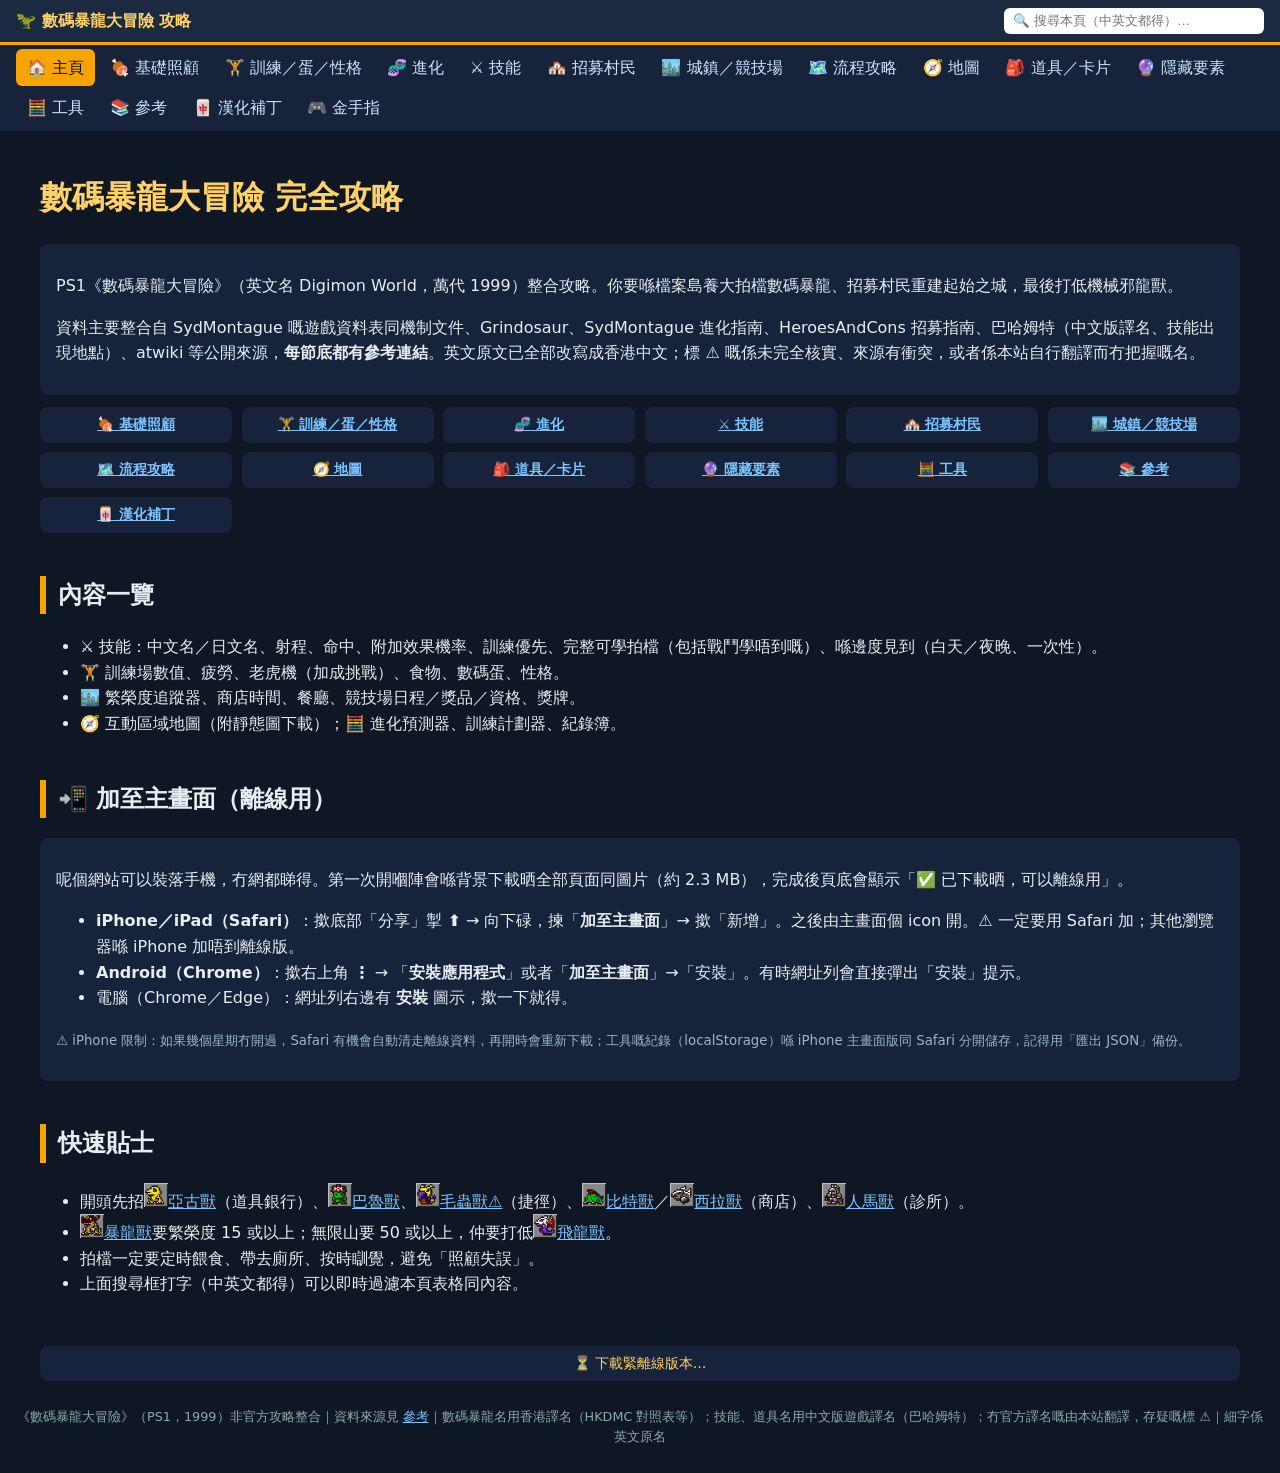
==== commit 9f6f1507: "Add 金手指 cheats page (1.0 / Rev 1 / unlabelled) with copy buttons" ====
--- a/index.html
+++ b/index.html
@@ -1,8 +1,8 @@
-<!doctype html><html lang="zh-HK"><head><meta charset="utf-8"><meta name="viewport" content="width=device-width,initial-scale=1"><title>數碼暴龍大冒險 完全攻略 – 數碼暴龍大冒險 攻略</title><link rel="stylesheet" href="style.css?v=a59ac7e43f"><link rel="manifest" href="manifest.webmanifest"><meta name="theme-color" content="#1b2a41"><link rel="icon" type="image/png" sizes="192x192" href="img/pwa/icon-192.png"><link rel="apple-touch-icon" href="img/pwa/apple-touch-icon.png"><meta name="apple-mobile-web-app-capable" content="yes"><meta name="mobile-web-app-capable" content="yes"><meta name="apple-mobile-web-app-status-bar-style" content="black-translucent"><meta name="apple-mobile-web-app-title" content="數碼暴龍攻略"></head><body>
+<!doctype html><html lang="zh-HK"><head><meta charset="utf-8"><meta name="viewport" content="width=device-width,initial-scale=1"><title>數碼暴龍大冒險 完全攻略 – 數碼暴龍大冒險 攻略</title><link rel="stylesheet" href="style.css?v=bbf95600b7"><link rel="manifest" href="manifest.webmanifest"><meta name="theme-color" content="#1b2a41"><link rel="icon" type="image/png" sizes="192x192" href="img/pwa/icon-192.png"><link rel="apple-touch-icon" href="img/pwa/apple-touch-icon.png"><meta name="apple-mobile-web-app-capable" content="yes"><meta name="mobile-web-app-capable" content="yes"><meta name="apple-mobile-web-app-status-bar-style" content="black-translucent"><meta name="apple-mobile-web-app-title" content="數碼暴龍攻略"></head><body>
 <header><button id="hb" aria-label="選單">☰</button><a class="logo" href="index.html">🦖 數碼暴龍大冒險 攻略</a><input id="q" type="search" placeholder="🔍 搜尋本頁（中英文都得）…"></header>
-<nav id="nav"><a href="index.html" class=on>🏠 主頁</a><a href="basics.html">🍖 基礎照顧</a><a href="training.html">🏋️ 訓練／蛋／性格</a><a href="evolution.html">🧬 進化</a><a href="techniques.html">⚔️ 技能</a><a href="recruitment.html">🏘️ 招募村民</a><a href="town.html">🏙️ 城鎮／競技場</a><a href="walkthrough.html">🗺️ 流程攻略</a><a href="map.html">🧭 地圖</a><a href="items.html">🎒 道具／卡片</a><a href="secrets.html">🔮 隱藏要素</a><a href="tools.html">🧮 工具</a><a href="references.html">📚 參考</a><a href="patch.html">🀄 漢化補丁</a></nav><main><h1>數碼暴龍大冒險 完全攻略</h1><div class="card"><p>PS1《數碼暴龍大冒險》（英文名 Digimon World，萬代 1999）整合攻略。你要喺檔案島養大拍檔數碼暴龍、招募村民重建起始之城，最後打低機械邪龍獸。</p>
+<nav id="nav"><a href="index.html" class=on>🏠 主頁</a><a href="basics.html">🍖 基礎照顧</a><a href="training.html">🏋️ 訓練／蛋／性格</a><a href="evolution.html">🧬 進化</a><a href="techniques.html">⚔️ 技能</a><a href="recruitment.html">🏘️ 招募村民</a><a href="town.html">🏙️ 城鎮／競技場</a><a href="walkthrough.html">🗺️ 流程攻略</a><a href="map.html">🧭 地圖</a><a href="items.html">🎒 道具／卡片</a><a href="secrets.html">🔮 隱藏要素</a><a href="tools.html">🧮 工具</a><a href="references.html">📚 參考</a><a href="patch.html">🀄 漢化補丁</a><a href="cheats.html">🎮 金手指</a></nav><main><h1>數碼暴龍大冒險 完全攻略</h1><div class="card"><p>PS1《數碼暴龍大冒險》（英文名 Digimon World，萬代 1999）整合攻略。你要喺檔案島養大拍檔數碼暴龍、招募村民重建起始之城，最後打低機械邪龍獸。</p>
 <p>資料主要整合自 SydMontague 嘅遊戲資料表同機制文件、Grindosaur、SydMontague 進化指南、HeroesAndCons 招募指南、巴哈姆特（中文版譯名、技能出現地點）、atwiki 等公開來源，<b>每節底都有參考連結</b>。英文原文已全部改寫成香港中文；標 ⚠️ 嘅係未完全核實、來源有衝突，或者係本站自行翻譯而冇把握嘅名。</p></div>
 <div class="grid"><div><a href="basics.html"><b>🍖 基礎照顧</b></a></div><div><a href="training.html"><b>🏋️ 訓練／蛋／性格</b></a></div><div><a href="evolution.html"><b>🧬 進化</b></a></div><div><a href="techniques.html"><b>⚔️ 技能</b></a></div><div><a href="recruitment.html"><b>🏘️ 招募村民</b></a></div><div><a href="town.html"><b>🏙️ 城鎮／競技場</b></a></div><div><a href="walkthrough.html"><b>🗺️ 流程攻略</b></a></div><div><a href="map.html"><b>🧭 地圖</b></a></div><div><a href="items.html"><b>🎒 道具／卡片</b></a></div><div><a href="secrets.html"><b>🔮 隱藏要素</b></a></div><div><a href="tools.html"><b>🧮 工具</b></a></div><div><a href="references.html"><b>📚 參考</b></a></div><div><a href="patch.html"><b>🀄 漢化補丁</b></a></div></div>
 <h2>內容一覽</h2><ul><li>⚔️ 技能：中文名／日文名、射程、命中、附加效果機率、訓練優先、完整可學拍檔（包括戰鬥學唔到嘅）、喺邊度見到（白天／夜晚、一次性）。</li><li>🏋️ 訓練場數值、疲勞、老虎機（加成挑戰）、食物、數碼蛋、性格。</li><li>🏙️ 繁榮度追蹤器、商店時間、餐廳、競技場日程／獎品／資格、獎牌。</li><li>🧭 互動區域地圖（附靜態圖下載）；🧮 進化預測器、訓練計劃器、紀錄簿。</li></ul>
 <h2 id="install">📲 加至主畫面（離線用）</h2><div class="card"><p>呢個網站可以裝落手機，冇網都睇得。第一次開嗰陣會喺背景下載晒全部頁面同圖片（約 2.3 MB），完成後頁底會顯示「✅ 已下載晒，可以離線用」。</p><ul><li><b>iPhone／iPad（Safari）</b>：撳底部「分享」掣 <b>⬆️</b> → 向下碌，揀「<b>加至主畫面</b>」→ 撳「新增」。之後由主畫面個 icon 開。⚠️ 一定要用 Safari 加；其他瀏覽器喺 iPhone 加唔到離線版。</li><li><b>Android（Chrome）</b>：撳右上角 <b>⋮</b> → 「<b>安裝應用程式</b>」或者「<b>加至主畫面</b>」→「安裝」。有時網址列會直接彈出「安裝」提示。</li><li>電腦（Chrome／Edge）：網址列右邊有 <b>安裝</b> 圖示，撳一下就得。</li></ul><p><small>⚠️ iPhone 限制：如果幾個星期冇開過，Safari 有機會自動清走離線資料，再開時會重新下載；工具嘅紀錄（localStorage）喺 iPhone 主畫面版同 Safari 分開儲存，記得用「匯出 JSON」備份。</small></p></div>
-<h2>快速貼士</h2><ul><li>開頭先招<a href="evolution.html#d-agumon" title="Agumon"><img src="img/icons_agumon-icon.png" width="24" height="24" alt="" loading="lazy">亞古獸</a>（道具銀行）、<a href="evolution.html#d-palmon" title="Palmon"><img src="img/icons_palmon-icon.png" width="24" height="24" alt="" loading="lazy">巴魯獸</a>、<a href="evolution.html#d-kunemon" title="Kunemon"><img src="img/icons_kunemon-icon.png" width="24" height="24" alt="" loading="lazy">毛蟲獸⚠️</a>（捷徑）、<a href="evolution.html#d-betamon" title="Betamon"><img src="img/icons_betamon-icon.png" width="24" height="24" alt="" loading="lazy">比特獸</a>／<a href="evolution.html#d-coelamon" title="Coelamon"><img src="img/icons_coelamon-icon.png" width="24" height="24" alt="" loading="lazy">西拉獸</a>（商店）、<a href="evolution.html#d-centarumon" title="Centarumon"><img src="img/icons_centarumon-icon.png" width="24" height="24" alt="" loading="lazy">人馬獸</a>（診所）。</li><li><a href="evolution.html#d-greymon" title="Greymon"><img src="img/icons_greymon-icon.png" width="24" height="24" alt="" loading="lazy">暴龍獸</a>要繁榮度 15 或以上；無限山要 50 或以上，仲要打低<a href="evolution.html#d-airdramon" title="Airdramon"><img src="img/icons_airdramon-icon.png" width="24" height="24" alt="" loading="lazy">飛龍獸</a>。</li><li>拍檔一定要定時餵食、帶去廁所、按時瞓覺，避免「照顧失誤」。</li><li>上面搜尋框打字（中英文都得）可以即時過濾本頁表格同內容。</li></ul></main><div id="pwa-status" class="pwa-st" hidden></div><footer>《數碼暴龍大冒險》（PS1，1999）非官方攻略整合｜資料來源見 <a href="references.html">參考</a>｜數碼暴龍名用香港譯名（HKDMC 對照表等）；技能、道具名用中文版遊戲譯名（巴哈姆特）；冇官方譯名嘅由本站翻譯，存疑嘅標 ⚠️｜細字係英文原名</footer><script src="app.js?v=a59ac7e43f"></script></body></html>+<h2>快速貼士</h2><ul><li>開頭先招<a href="evolution.html#d-agumon" title="Agumon"><img src="img/icons_agumon-icon.png" width="24" height="24" alt="" loading="lazy">亞古獸</a>（道具銀行）、<a href="evolution.html#d-palmon" title="Palmon"><img src="img/icons_palmon-icon.png" width="24" height="24" alt="" loading="lazy">巴魯獸</a>、<a href="evolution.html#d-kunemon" title="Kunemon"><img src="img/icons_kunemon-icon.png" width="24" height="24" alt="" loading="lazy">毛蟲獸⚠️</a>（捷徑）、<a href="evolution.html#d-betamon" title="Betamon"><img src="img/icons_betamon-icon.png" width="24" height="24" alt="" loading="lazy">比特獸</a>／<a href="evolution.html#d-coelamon" title="Coelamon"><img src="img/icons_coelamon-icon.png" width="24" height="24" alt="" loading="lazy">西拉獸</a>（商店）、<a href="evolution.html#d-centarumon" title="Centarumon"><img src="img/icons_centarumon-icon.png" width="24" height="24" alt="" loading="lazy">人馬獸</a>（診所）。</li><li><a href="evolution.html#d-greymon" title="Greymon"><img src="img/icons_greymon-icon.png" width="24" height="24" alt="" loading="lazy">暴龍獸</a>要繁榮度 15 或以上；無限山要 50 或以上，仲要打低<a href="evolution.html#d-airdramon" title="Airdramon"><img src="img/icons_airdramon-icon.png" width="24" height="24" alt="" loading="lazy">飛龍獸</a>。</li><li>拍檔一定要定時餵食、帶去廁所、按時瞓覺，避免「照顧失誤」。</li><li>上面搜尋框打字（中英文都得）可以即時過濾本頁表格同內容。</li></ul></main><div id="pwa-status" class="pwa-st" hidden></div><footer>《數碼暴龍大冒險》（PS1，1999）非官方攻略整合｜資料來源見 <a href="references.html">參考</a>｜數碼暴龍名用香港譯名（HKDMC 對照表等）；技能、道具名用中文版遊戲譯名（巴哈姆特）；冇官方譯名嘅由本站翻譯，存疑嘅標 ⚠️｜細字係英文原名</footer><script src="app.js?v=bbf95600b7"></script></body></html>
--- a/style.css
+++ b/style.css
@@ -78,4 +78,14 @@
 /* 桌面闊版（只限 ≥1024px，電話版不變） */
 @media(min-width:1024px){main{max-width:1760px;padding:1.2em 2.5em}.grid{grid-template-columns:repeat(auto-fill,minmax(180px,1fr))}}
 @media(min-width:1440px){.tgbox{flex-basis:320px}.tgc{font-size:.8em;min-height:66px}.tgc img{width:26px;height:26px}.tgr{grid-template-columns:52px repeat(8,1fr) 52px}}
+
+.chtabs{display:flex;flex-wrap:wrap;gap:.4em;margin:.8em 0}.chtabs a{background:#22395c;color:#e6eefc;padding:.35em .8em;border-radius:6px;text-decoration:none}
+.chsec h2{color:#9fd0ff}.chsec h3{color:#cfe3ff}.chintro{color:#c8d6ea}.chwarn{border-left:4px solid #f0b429}
+.chlist{display:grid;gap:.7em}.chc{background:#14233a;color:#e6eefc;border:1px solid #2c4a74;border-radius:8px;padding:.6em .8em}
+.chtop{display:flex;justify-content:space-between;align-items:flex-start;gap:.6em}.chtop b{color:#ffffff}
+.chc pre,.chsec pre{background:#0b1626;color:#a8ffb0;font-family:ui-monospace,Menlo,Consolas,monospace;padding:.5em .7em;border-radius:6px;overflow-x:auto;margin:.5em 0;white-space:pre}
+.cpb{background:#2f6fd0;color:#fff;border:0;border-radius:6px;padding:.35em .8em;cursor:pointer;font-size:.9em;white-space:nowrap}.cpb.ok{background:#2e9e5b;color:#fff}.cpall{display:block;margin:.4em 0 1em;white-space:normal;text-align:left}
+.chn{color:#ffd88a;font-size:.9em;margin:.2em 0}.chs{color:#9fb3cc;font-size:.85em;margin:.2em 0}.chs a{color:#8cc4ff}
+.chgrid{display:grid;grid-template-columns:repeat(auto-fill,minmax(210px,1fr));gap:.3em}.chi{background:#14233a;color:#e6eefc;padding:.25em .5em;border-radius:4px}.chi code{color:#a8ffb0}.chi small{color:#9fb3cc}.chh{grid-column:1/-1;color:#9fd0ff;font-weight:bold;margin-top:.5em}
+@media(min-width:1024px){.chlist{grid-template-columns:repeat(auto-fill,minmax(400px,1fr))}}
 /*/EXTRA*/
